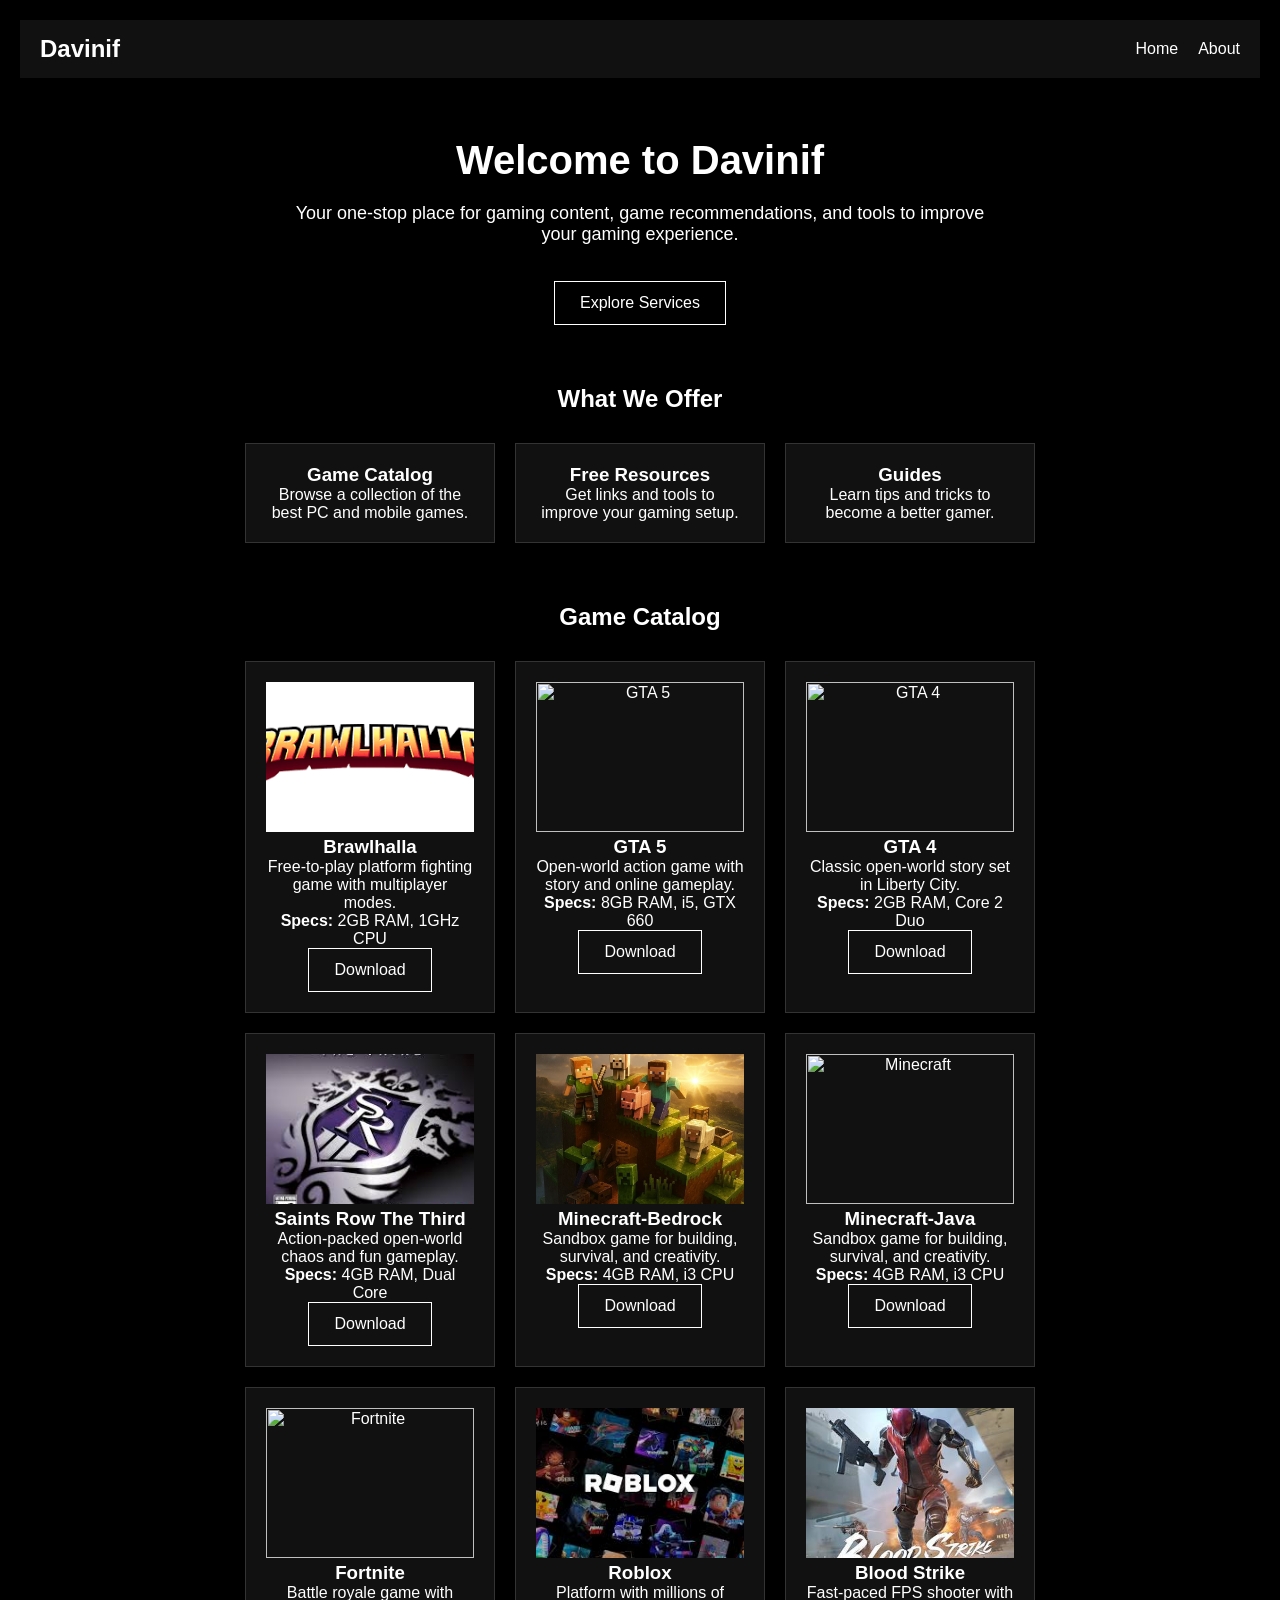
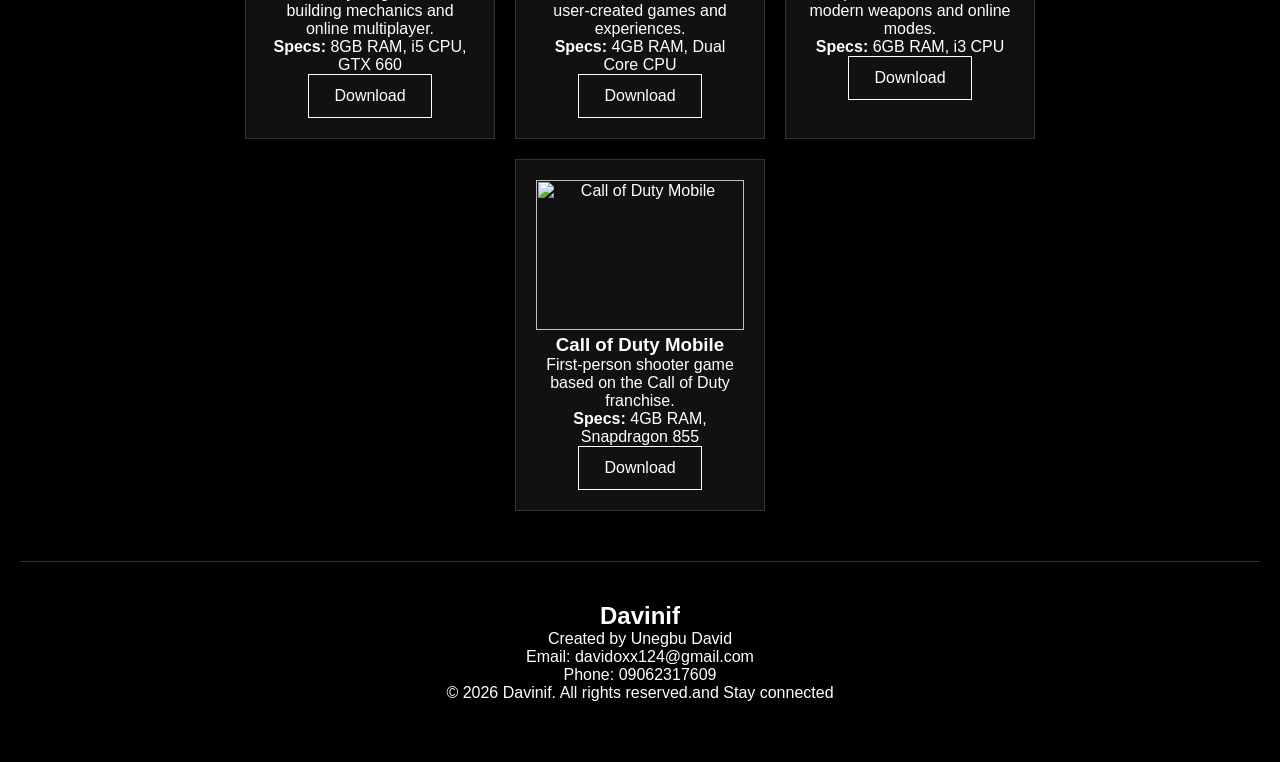
==== index.html @ 45d4272a "Add files via upload" ====
<!DOCTYPE html>
<html lang="en">
<head>
  <meta charset="UTF-8">
  <meta name="viewport" content="width=device-width, initial-scale=1.0">
  <title>Davinif - Home</title>
  <link rel="stylesheet" href="style.css">
</head>

<style>
/* Button */
.btn {
  display: inline-block;
  padding: 12px 25px;
  border: 1px solid #fff;
  color: #fff;
  text-decoration: none;
  transition: 0.3s;
}

.btn:hover {
  background: #fff;
  color: #000;
}

/* Features section */
.features {
  display: flex;
  gap: 20px;
  justify-content: center;
  flex-wrap: wrap;
}

.card {
  background: #111;
  padding: 20px;
  width: 250px;
  text-align: center;
  border: 1px solid #333;
  transition: 0.3s;
}

.card:hover {
  background: #fff;
  color: #000;
}
</style>

<body>

<!-- Navbar -->
<nav class="navbar">
  <h1 class="logo">Davinif</h1>
  <ul class="nav-links">
    <li><a href="index.html">Home</a></li>
    <li><a href="about.html">About</a></li>
  </ul>
</nav>

<!-- Hero Section -->
<section class="container" style="text-align: center; margin-top: 60px;">
  <h1 style="font-size: 40px; margin-bottom: 20px;">
    Welcome to Davinif
  </h1>

  <p style="font-size: 18px; max-width: 700px; margin: auto;">
    Your one-stop place for gaming content, game recommendations, and tools to improve your gaming experience.
  </p>

  <br><br>

  <a href="services.html" class="btn">Explore Services</a>
</section>

<!-- Features Section -->
<section class="container" style="margin-top: 60px;">
  <h2 style="text-align: center; margin-bottom: 30px;">What We Offer</h2>

  <div class="features">
    <div class="card">
      <h3>Game Catalog</h3>
      <p>Browse a collection of the best PC and mobile games.</p>
    </div>

    <div class="card">
      <h3>Free Resources</h3>
      <p>Get links and tools to improve your gaming setup.</p>
    </div>

    <div class="card">
      <h3>Guides</h3>
      <p>Learn tips and tricks to become a better gamer.</p>
    </div>
  </div>
</section>

<!-- Game Catalog Section -->
<section class="container" style="margin-top: 60px; text-align: center;">
  <h2 style="margin-bottom: 30px;">Game Catalog</h2>

  <div class="features">

    <!-- ORIGINAL GAMES -->

    <div class="card">
      <img title="Brawhalla" src="Brawhalla.png" style="width:100%; height:150px; object-fit:cover;">
      <h3>Brawlhalla</h3>
      <p>Free-to-play platform fighting game with multiplayer modes.</p>
      <p><strong>Specs:</strong> 2GB RAM, 1GHz CPU</p>
      <a href="Brawlhalla v3.22.zip" class="btn">Download</a>
    </div>

    <div class="card">
      <img title="GTA 5" src="https://upload.wikimedia.org/wikipedia/en/a/a5/Grand_Theft_Auto_V.png" style="width:100%; height:150px; object-fit:cover;">
      <h3>GTA 5</h3>
      <p>Open-world action game with story and online gameplay.</p>
      <p><strong>Specs:</strong> 8GB RAM, i5, GTX 660</p>
      <a href="https://ankergames.net/game/grand-theft-auto-v" class="btn">Download</a>
    </div>

    <div class="card">
      <img title="GTA 4" src="https://upload.wikimedia.org/wikipedia/en/b/b7/Grand_Theft_Auto_IV_cover.jpg" style="width:100%; height:150px; object-fit:cover;">
      <h3>GTA 4</h3>
      <p>Classic open-world story set in Liberty City.</p>
      <p><strong>Specs:</strong> 2GB RAM, Core 2 Duo</p>
      <a href="https://ankergames.net/game/grand-theft-auto-iv" class="btn">Download</a>
    </div>

    <div class="card">
      <img title="Saints Row The Third" src="saints.jfif" style="width:100%; height:150px; object-fit:cover;">
      <h3>Saints Row The Third</h3>
      <p>Action-packed open-world chaos and fun gameplay.</p>
      <p><strong>Specs:</strong> 4GB RAM, Dual Core</p>
      <a href="#" class="btn">Download</a>
    </div>

    <div class="card">
      <img title="Minecraft" src="bedrock.jfif" style="width:100%; height:150px; object-fit:cover;">
      <h3>Minecraft-Bedrock</h3>
      <p>Sandbox game for building, survival, and creativity.</p>
      <p><strong>Specs:</strong> 4GB RAM, i3 CPU</p>
      <a href="https://ankergames.net/game/minecraft" class="btn">Download</a>
    </div>

    <div class="card">
      <img title="Minecraft" src="Mc.jfif" style="width:100%; height:150px; object-fit:cover;">
      <h3>Minecraft-Java</h3>
      <p>Sandbox game for building, survival, and creativity.</p>
      <p><strong>Specs:</strong> 4GB RAM, i3 CPU</p>
      <a href="TLauncher-Installer-1.9.5.1.zip" class="btn">Download</a>
    </div>

    <!-- NEW GAMES ADDED -->

    <div class="card">
      <img title="Fortnite" src="fortnite.jpg" style="width:100%; height:150px; object-fit:cover;">
      <h3>Fortnite</h3>
      <p>Battle royale game with building mechanics and online multiplayer.</p>
      <p><strong>Specs:</strong> 8GB RAM, i5 CPU, GTX 660</p>
      <a href="#" class="btn">Download</a>
    </div>

    <div class="card">
      <img title="Roblox" src="roblox.jfif" style="width:100%; height:150px; object-fit:cover;">
      <h3>Roblox</h3>
      <p>Platform with millions of user-created games and experiences.</p>
      <p><strong>Specs:</strong> 4GB RAM, Dual Core CPU</p>
      <a href="#" class="btn">Download</a>
    </div>

    <div class="card">
      <img title="Blood Strike" src="blood strike.jfif" style="width:100%; height:150px; object-fit:cover;">
      <h3>Blood Strike</h3>
      <p>Fast-paced FPS shooter with modern weapons and online modes.</p>
      <p><strong>Specs:</strong> 6GB RAM, i3 CPU</p>
      <a href="#" class="btn">Download</a>
    </div>

    <div class="card">
      <img title="Call of Duty Mobile" src="myshoun-ai-generated-8495420.jpg" style="width:100%; height:150px; object-fit:cover;">
      <h3>Call of Duty Mobile</h3>
      <p>First-person shooter game based on the Call of Duty franchise.</p>
      <p><strong>Specs:</strong> 4GB RAM, Snapdragon 855</p>
      <a href="#" class="btn">Download</a>
    </div>

  </div>
</section>

<!-- Footer -->
<footer class="footer">
  <div class="footer-content">
    <h2>Davinif</h2>
    <p>Created by Unegbu David</p>

    <div class="footer-info">
      <p>Email: <a href="mailto:davidoxx124@gmail.com">davidoxx124@gmail.com</a></p>
      <p>Phone: <a href="tel:09062317609">09062317609</a></p>
    </div>

    <p class="copyright">© 2026 Davinif. All rights reserved.and Stay connected</p>
  </div>
</footer>

</body>
</html>
---- style.css ----
/* Reset */
* {
  margin: 0;
  padding: 0;
  box-sizing: border-box;
  font-family: "Segoe UI", sans-serif;
}

body {
  background: #000;
  color: #fff;
  padding: 20px;
}

/* Navbar */
.navbar {
  display: flex;
  justify-content: space-between;
  align-items: center;
  background: #111;
  padding: 15px 20px;
}

.logo {
  color: white;
  font-size: 24px;
}

.nav-links {
  list-style: none;
  display: flex;
}

.nav-links li {
  margin-left: 20px;
}

.nav-links a {
  text-decoration: none;
  color: white;
  font-size: 16px;
  position: relative;
  transition: 0.3s;
}

/* Hover underline */
.nav-links a::after {
  content: "";
  position: absolute;
  width: 0%;
  height: 2px;
  background: #00ffcc;
  left: 0;
  bottom: -5px;
  transition: 0.3s;
}

.nav-links a:hover::after {
  width: 100%;
}

/* About section */
.abt-header {
  text-align: center;
  font-size: 28px;
  margin-top: 20px;
  text-decoration: underline;
}

.abt-head {
  text-align: center;
  font-size: 28px;
  margin-top: 30px;
  background: #111;
}

.wrt {
  font-size: 16px;
  background: #111;
  padding: 15px;
}

.container {
  max-width: 900px;
  margin: auto;
}

/* Table */
table {
  width: 100%;
  border-collapse: collapse;
  background: #111;
  margin-top: 30px;
  display: block;
  overflow-x: auto;
}

th, td {
  padding: 12px;
  text-align: center;
}

th {
  background: #fff;
  color: #000;
}

td {
  border-bottom: 1px solid #333;
}

tr:hover td {
  background: #fff;
  color: #000;
}

/* Footer */
.footer {
  background: #000;
  color: #fff;
  padding: 40px 20px;
  text-align: center;
  margin-top: 50px;
  border-top: 1px solid #333;
}

.footer a {
  color: #fff;
  text-decoration: none;
}

/* MOBILE FIX */
@media (max-width: 768px) {

  .navbar {
    flex-direction: column;
  }

  .nav-links {
    flex-direction: column;
    align-items: center;
  }

  .nav-links li {
    margin: 10px 0;
  }

}
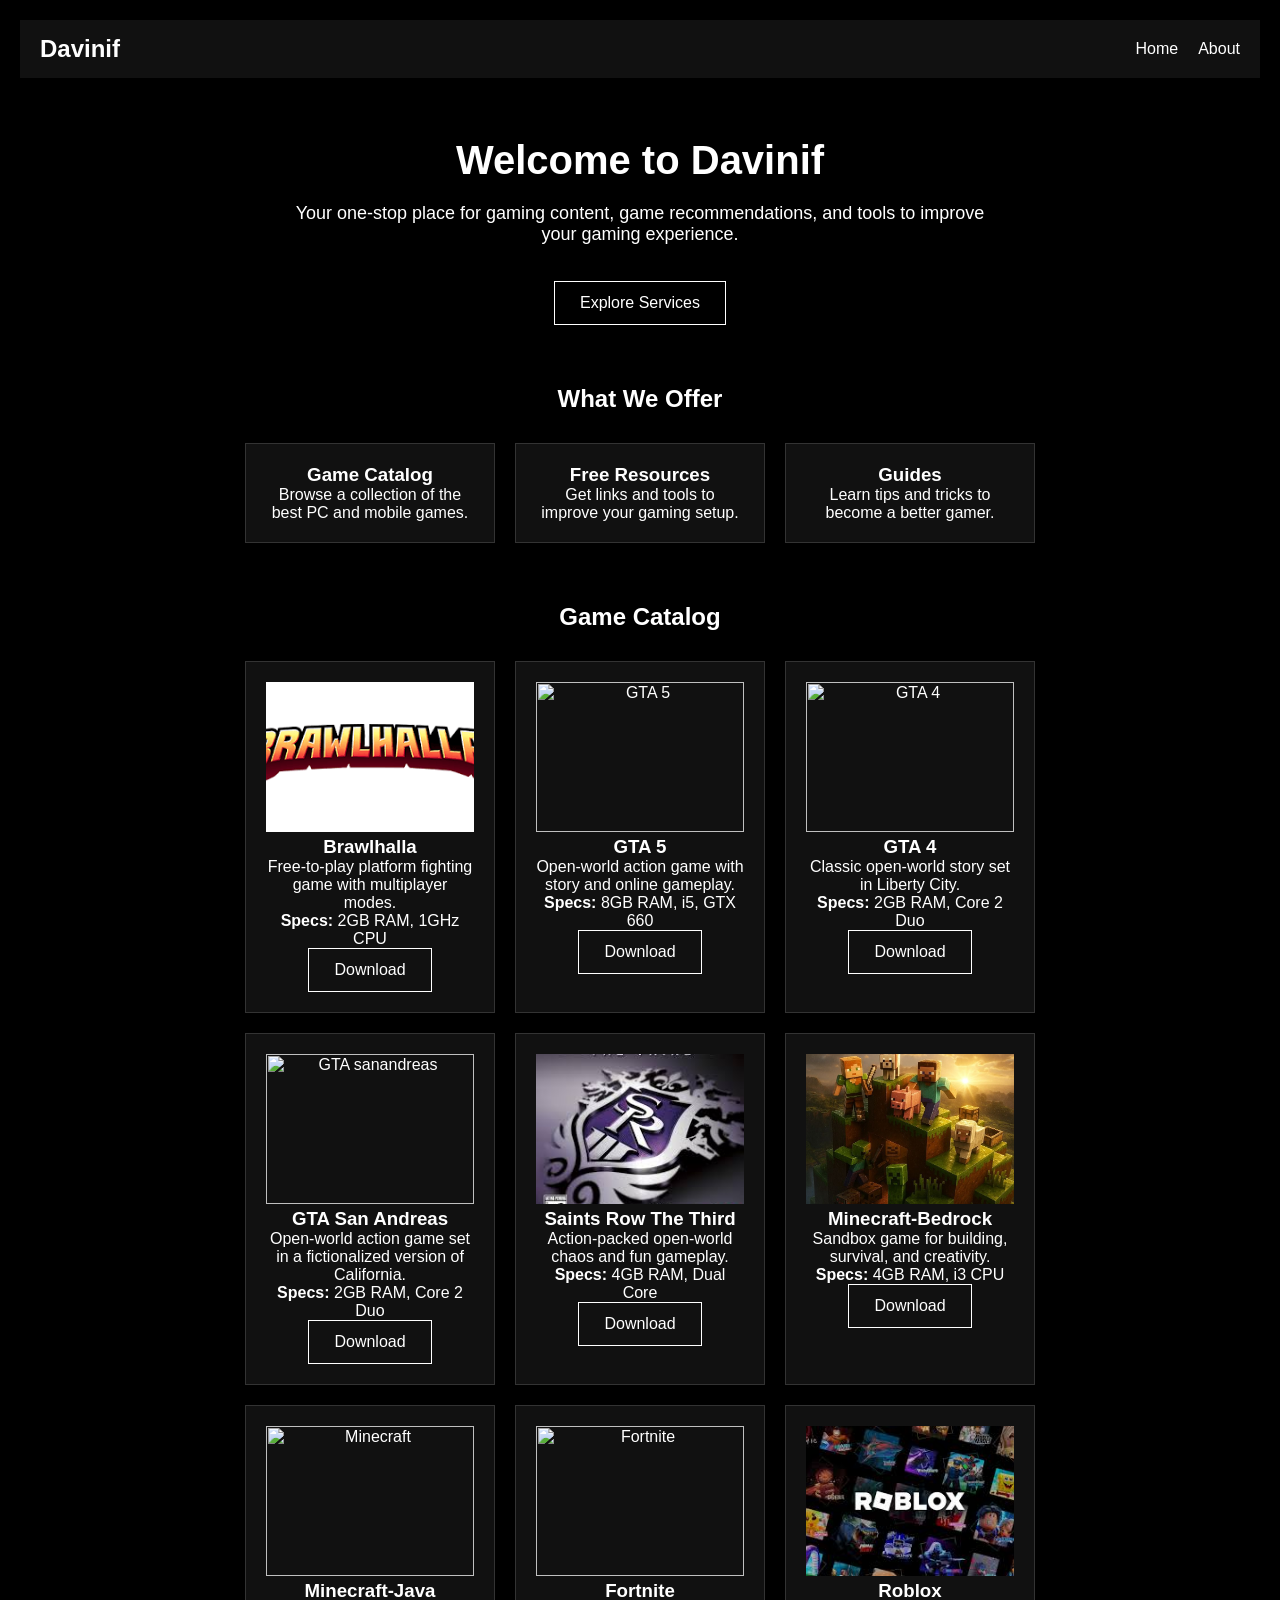
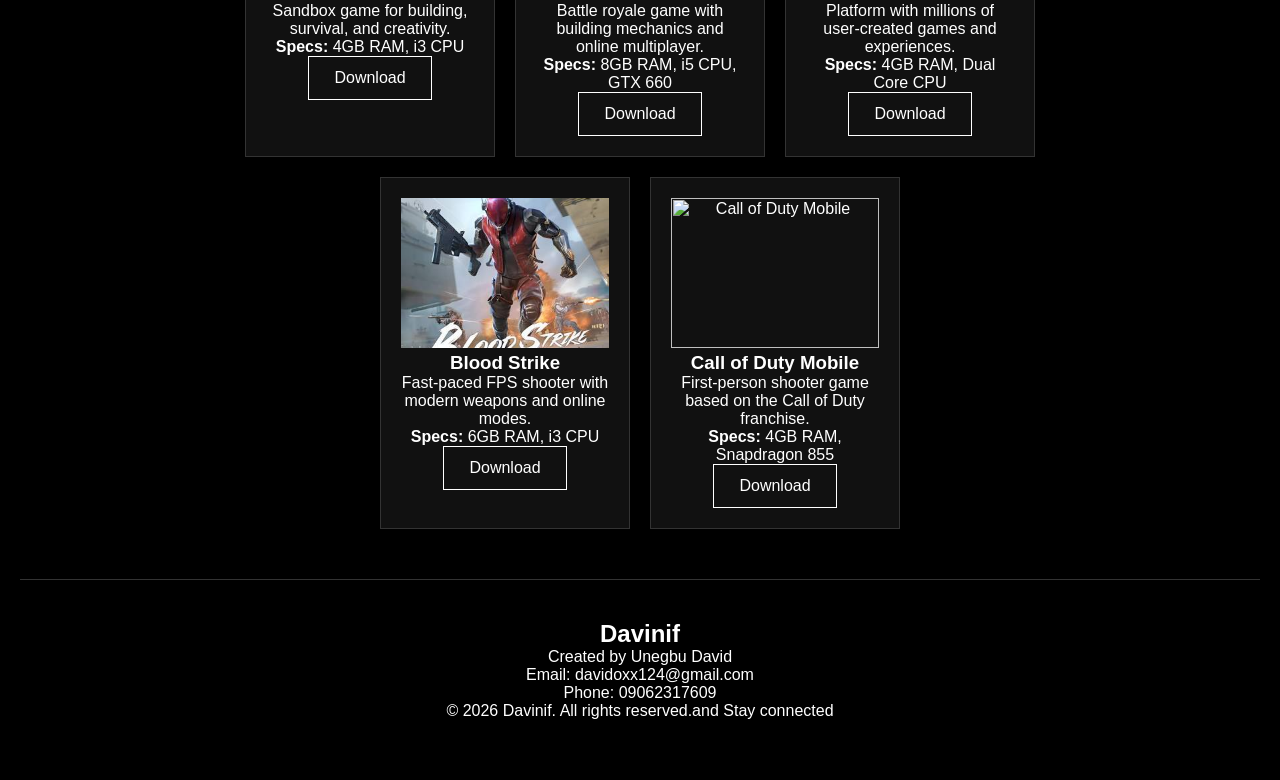
==== commit e6e4926c: "Update download links for multiple games" ====
--- a/index.html
+++ b/index.html
@@ -127,6 +127,14 @@
     </div>
 
     <div class="card">
+      <img title="GTA sanandreas" src="kD5LBEt1cd.webp" style="width:100%; height:150px; object-fit:cover;">
+      <h3>GTA San Andreas</h3>
+      <p>Open-world action game set in a fictionalized version of California.</p>
+      <p><strong>Specs:</strong> 2GB RAM, Core 2 Duo</p>
+      <a href="https://ankergames.net/game/grand-theft-auto-san-andreas" class="btn">Download</a>
+    </div>
+
+    <div class="card">
       <img title="Saints Row The Third" src="saints.jfif" style="width:100%; height:150px; object-fit:cover;">
       <h3>Saints Row The Third</h3>
       <p>Action-packed open-world chaos and fun gameplay.</p>
@@ -157,7 +165,7 @@
       <h3>Fortnite</h3>
       <p>Battle royale game with building mechanics and online multiplayer.</p>
       <p><strong>Specs:</strong> 8GB RAM, i5 CPU, GTX 660</p>
-      <a href="#" class="btn">Download</a>
+      <a href="https://www.epicgames.com/fortnite" class="btn">Download</a>
     </div>
 
     <div class="card">
@@ -165,7 +173,7 @@
       <h3>Roblox</h3>
       <p>Platform with millions of user-created games and experiences.</p>
       <p><strong>Specs:</strong> 4GB RAM, Dual Core CPU</p>
-      <a href="#" class="btn">Download</a>
+      <a href="https://www.roblox.com/download" class="btn">Download</a>
     </div>
 
     <div class="card">
@@ -173,7 +181,7 @@
       <h3>Blood Strike</h3>
       <p>Fast-paced FPS shooter with modern weapons and online modes.</p>
       <p><strong>Specs:</strong> 6GB RAM, i3 CPU</p>
-      <a href="#" class="btn">Download</a>
+      <a href="https://play.google.com/store/apps/details?id=com.netease.newspike&hl=en" class="btn">Download</a>
     </div>
 
     <div class="card">
@@ -181,7 +189,7 @@
       <h3>Call of Duty Mobile</h3>
       <p>First-person shooter game based on the Call of Duty franchise.</p>
       <p><strong>Specs:</strong> 4GB RAM, Snapdragon 855</p>
-      <a href="#" class="btn">Download</a>
+      <a href="https://ankergames.net/game/call-of-duty-black-ops" class="btn">Download</a>
     </div>
 
   </div>
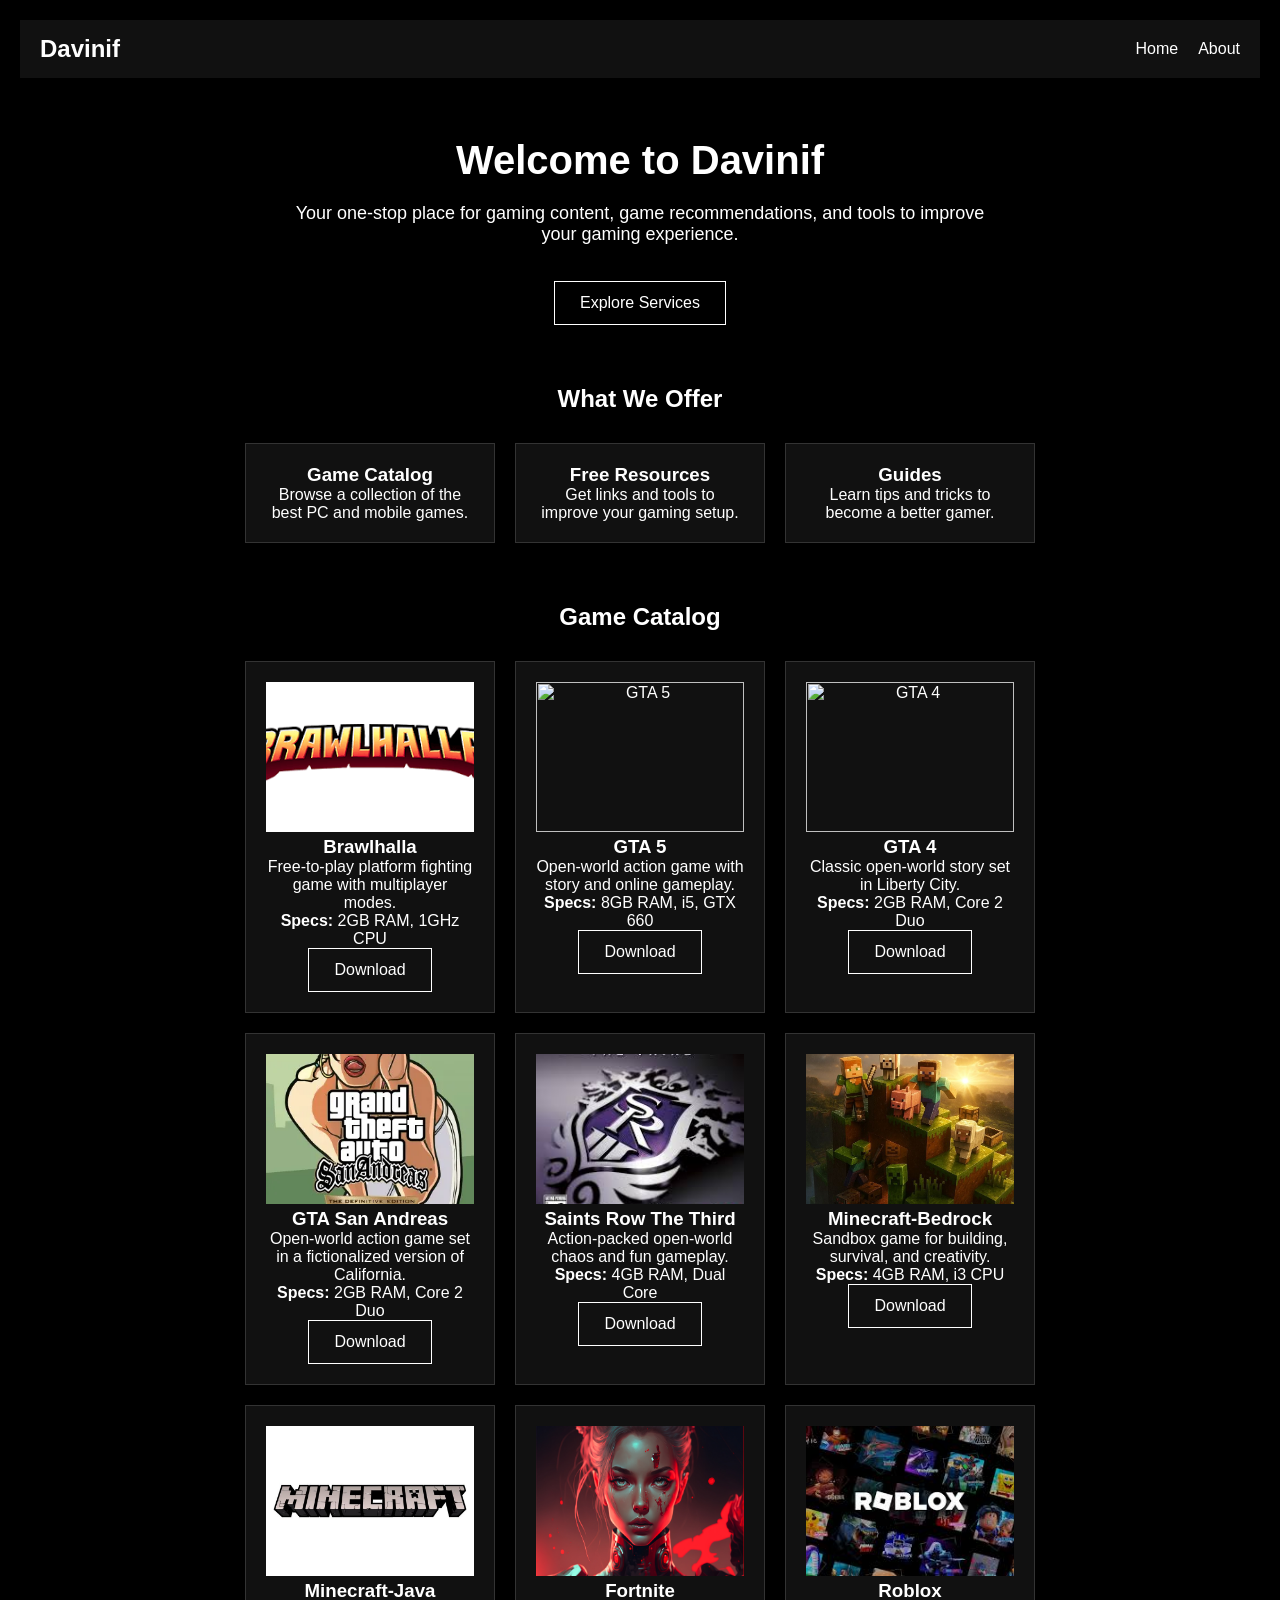
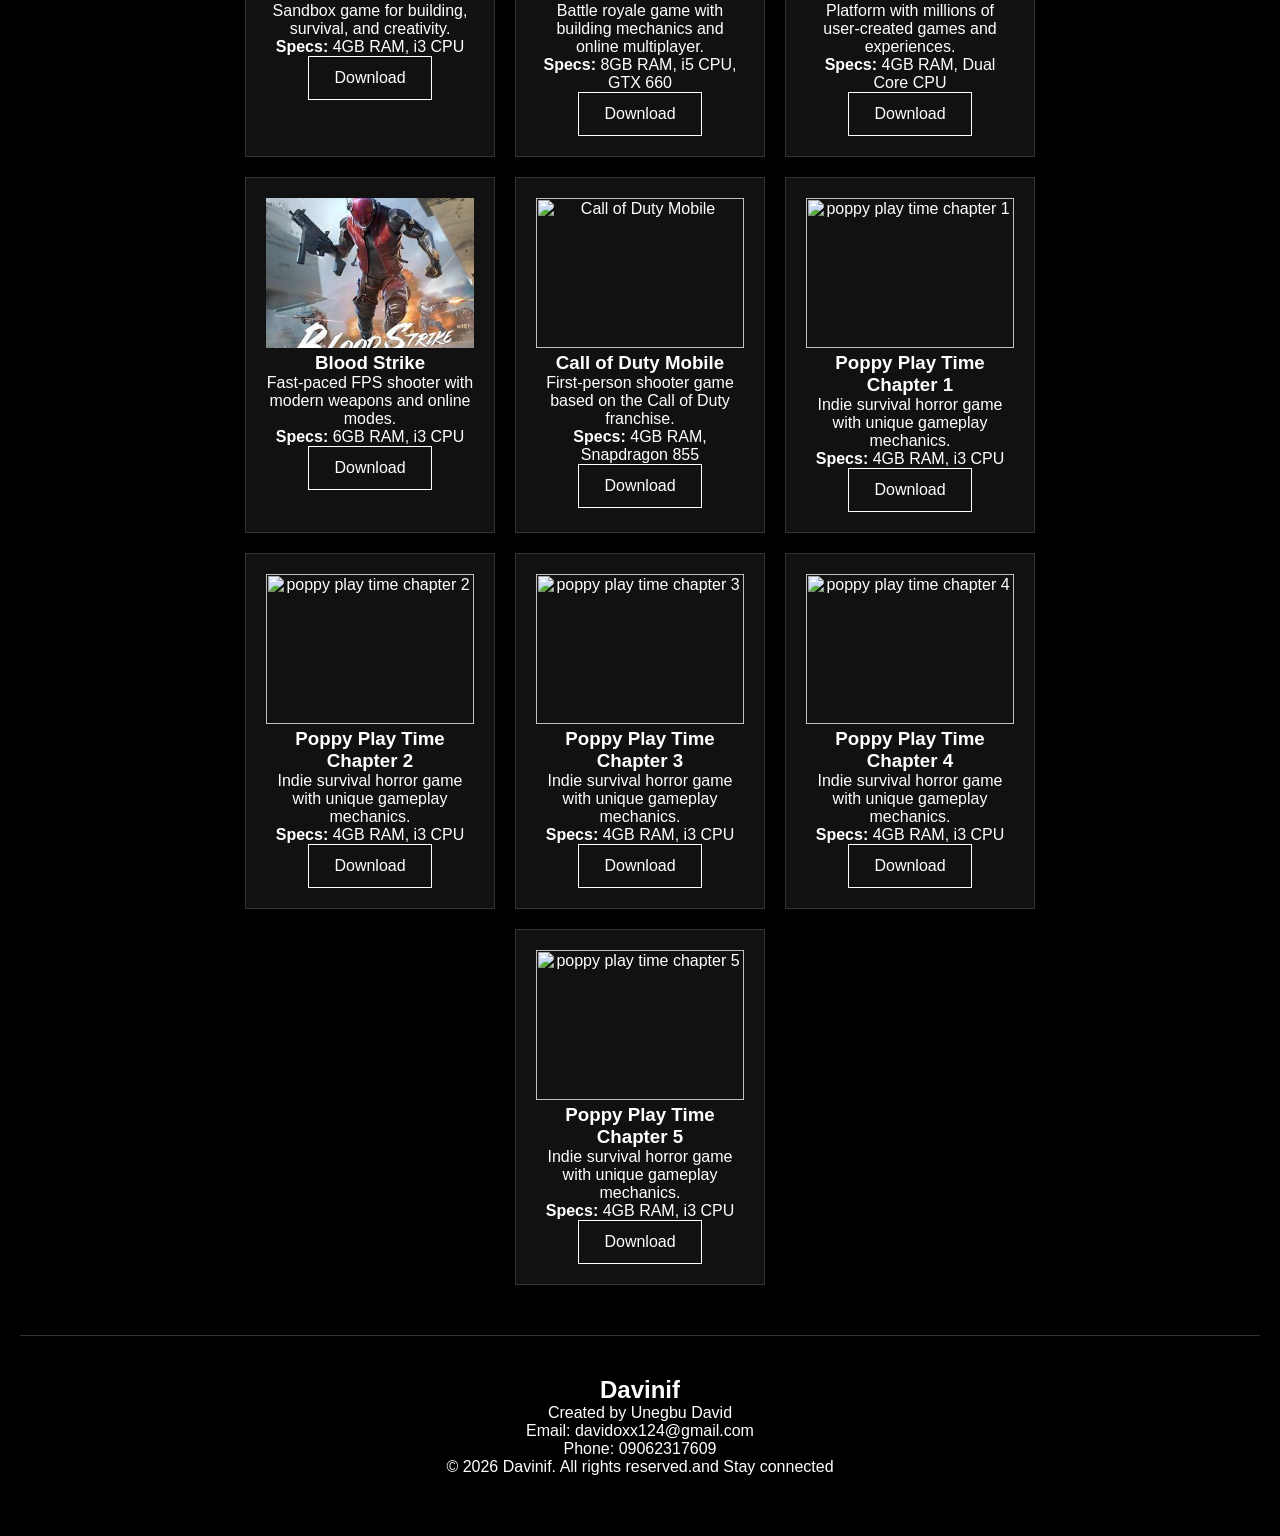
==== commit 79e7b02a: "Add cards for Poppy Play Time chapters 1-5" ====
--- a/index.html
+++ b/index.html
@@ -192,6 +192,46 @@
       <a href="https://ankergames.net/game/call-of-duty-black-ops" class="btn">Download</a>
     </div>
 
+    <div class="card">
+      <img title="poppy play time chapter 1" src="chapter 1.jpg" style="width:100%; height:150px; object-fit:cover;">
+      <h3>Poppy Play Time Chapter 1</h3>
+      <p>Indie survival horror game with unique gameplay mechanics.</p>
+      <p><strong>Specs:</strong> 4GB RAM, i3 CPU</p>
+      <a href="https://ankergames.net/game/poppy-playtime" class="btn">Download</a>
+    </div>
+
+    <div class="card">
+      <img title="poppy play time chapter 2" src="chapter 2.webp" style="width:100%; height:150px; object-fit:cover;">
+      <h3>Poppy Play Time Chapter 2</h3>
+      <p>Indie survival horror game with unique gameplay mechanics.</p>
+      <p><strong>Specs:</strong> 4GB RAM, i3 CPU</p>
+      <a href="" class="btn">Download</a>
+    </div>
+
+    <div class="card">
+      <img title="poppy play time chapter 3" src="chapter 3.jpg" style="width:100%; height:150px; object-fit:cover;">
+      <h3>Poppy Play Time Chapter 3</h3>
+      <p>Indie survival horror game with unique gameplay mechanics.</p>
+      <p><strong>Specs:</strong> 4GB RAM, i3 CPU</p>
+      <a href="https://store.steampowered.com/app/2555190/Poppy_Playtime__Chapter_3/" class="btn">Download</a>
+    </div>
+
+    <div class="card">
+      <img title="poppy play time chapter 4" src="chapter 4.jpg" style="width:100%; height:150px; object-fit:cover;">
+      <h3>Poppy Play Time Chapter 4</h3>
+      <p>Indie survival horror game with unique gameplay mechanics.</p>
+      <p><strong>Specs:</strong> 4GB RAM, i3 CPU</p>
+      <a href="https://store.steampowered.com/app/3008670/Poppy_Playtime__Chapter_4/" class="btn">Download</a>
+    </div>
+
+    <div class="card">
+      <img title="poppy play time chapter 5" src="chapter 5.jpg" style="width:100%; height:150px; object-fit:cover;">
+      <h3>Poppy Play Time Chapter 5</h3>
+      <p>Indie survival horror game with unique gameplay mechanics.</p>
+      <p><strong>Specs:</strong> 4GB RAM, i3 CPU</p>
+      <a href="https://store.steampowered.com/app/4100940/Poppy_Playtime__Chapter_5/" class="btn">Download</a>
+    </div>
+
   </div>
 </section>
 
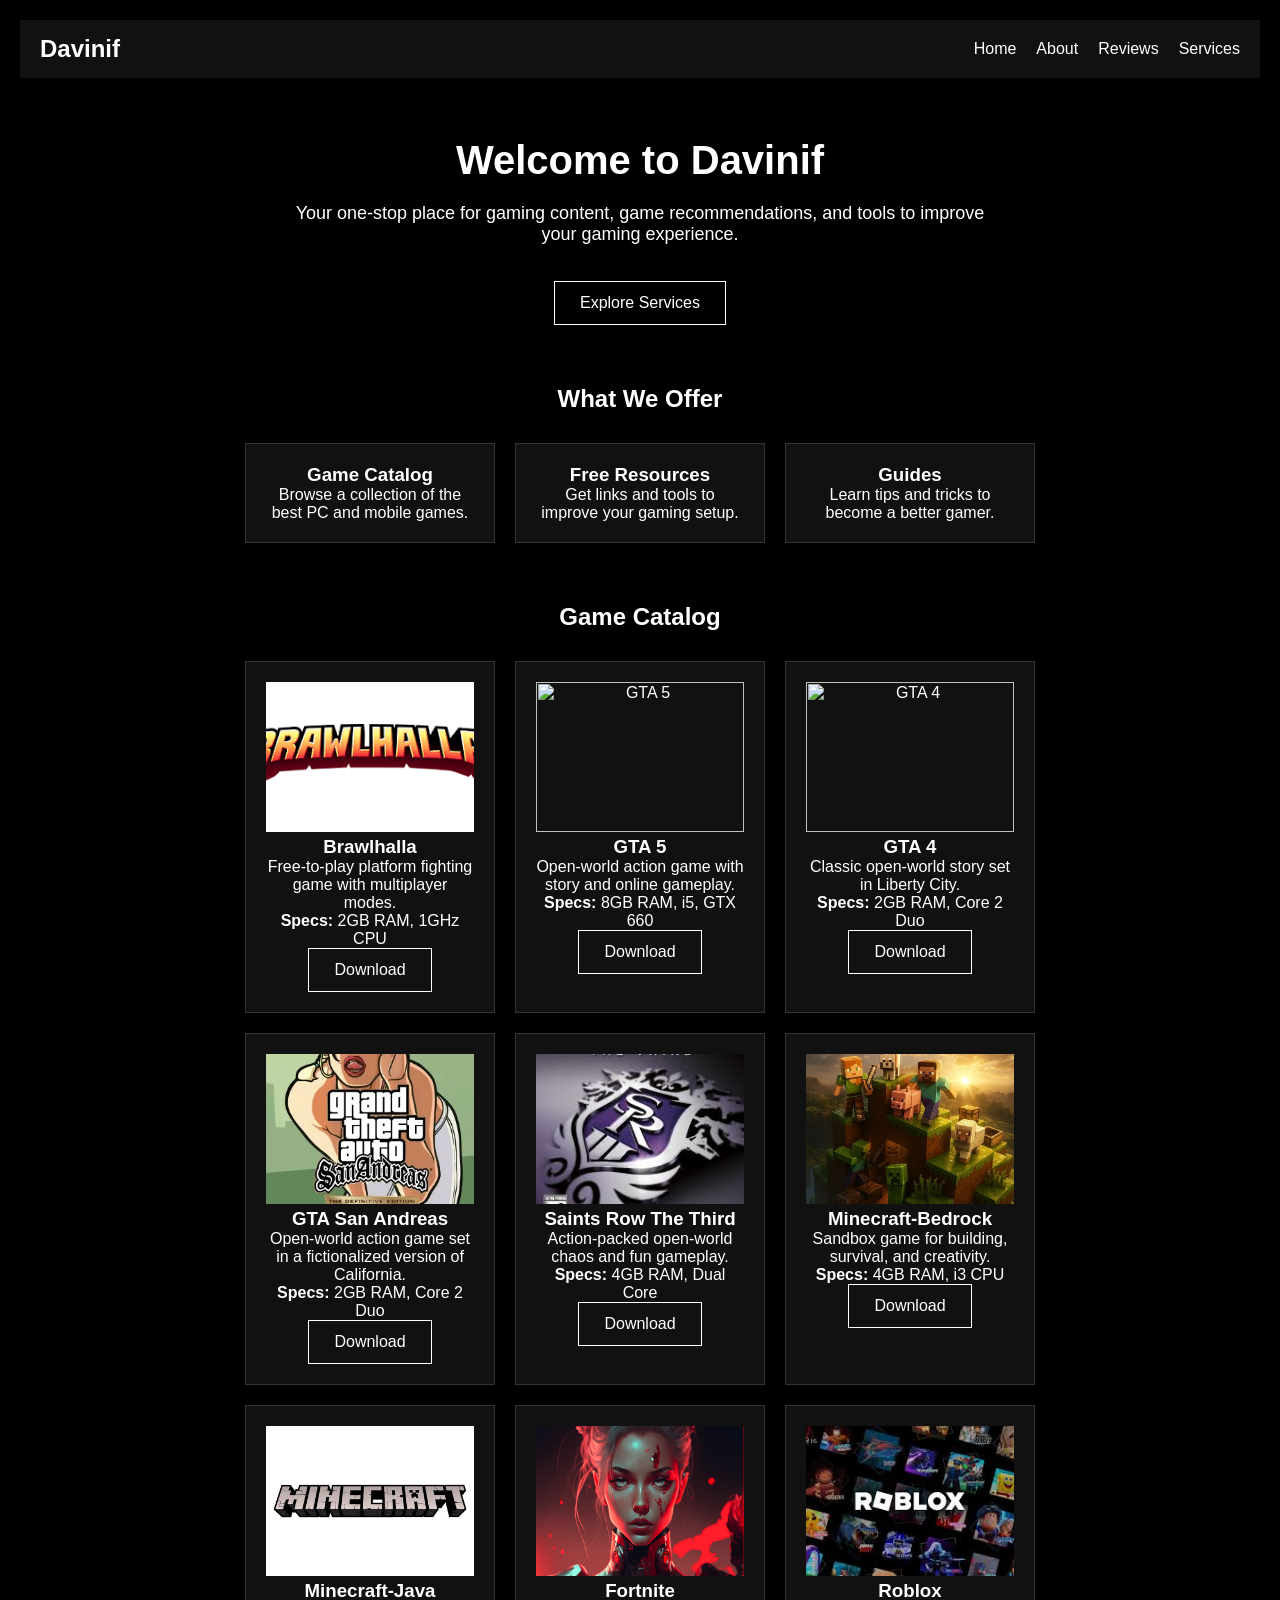
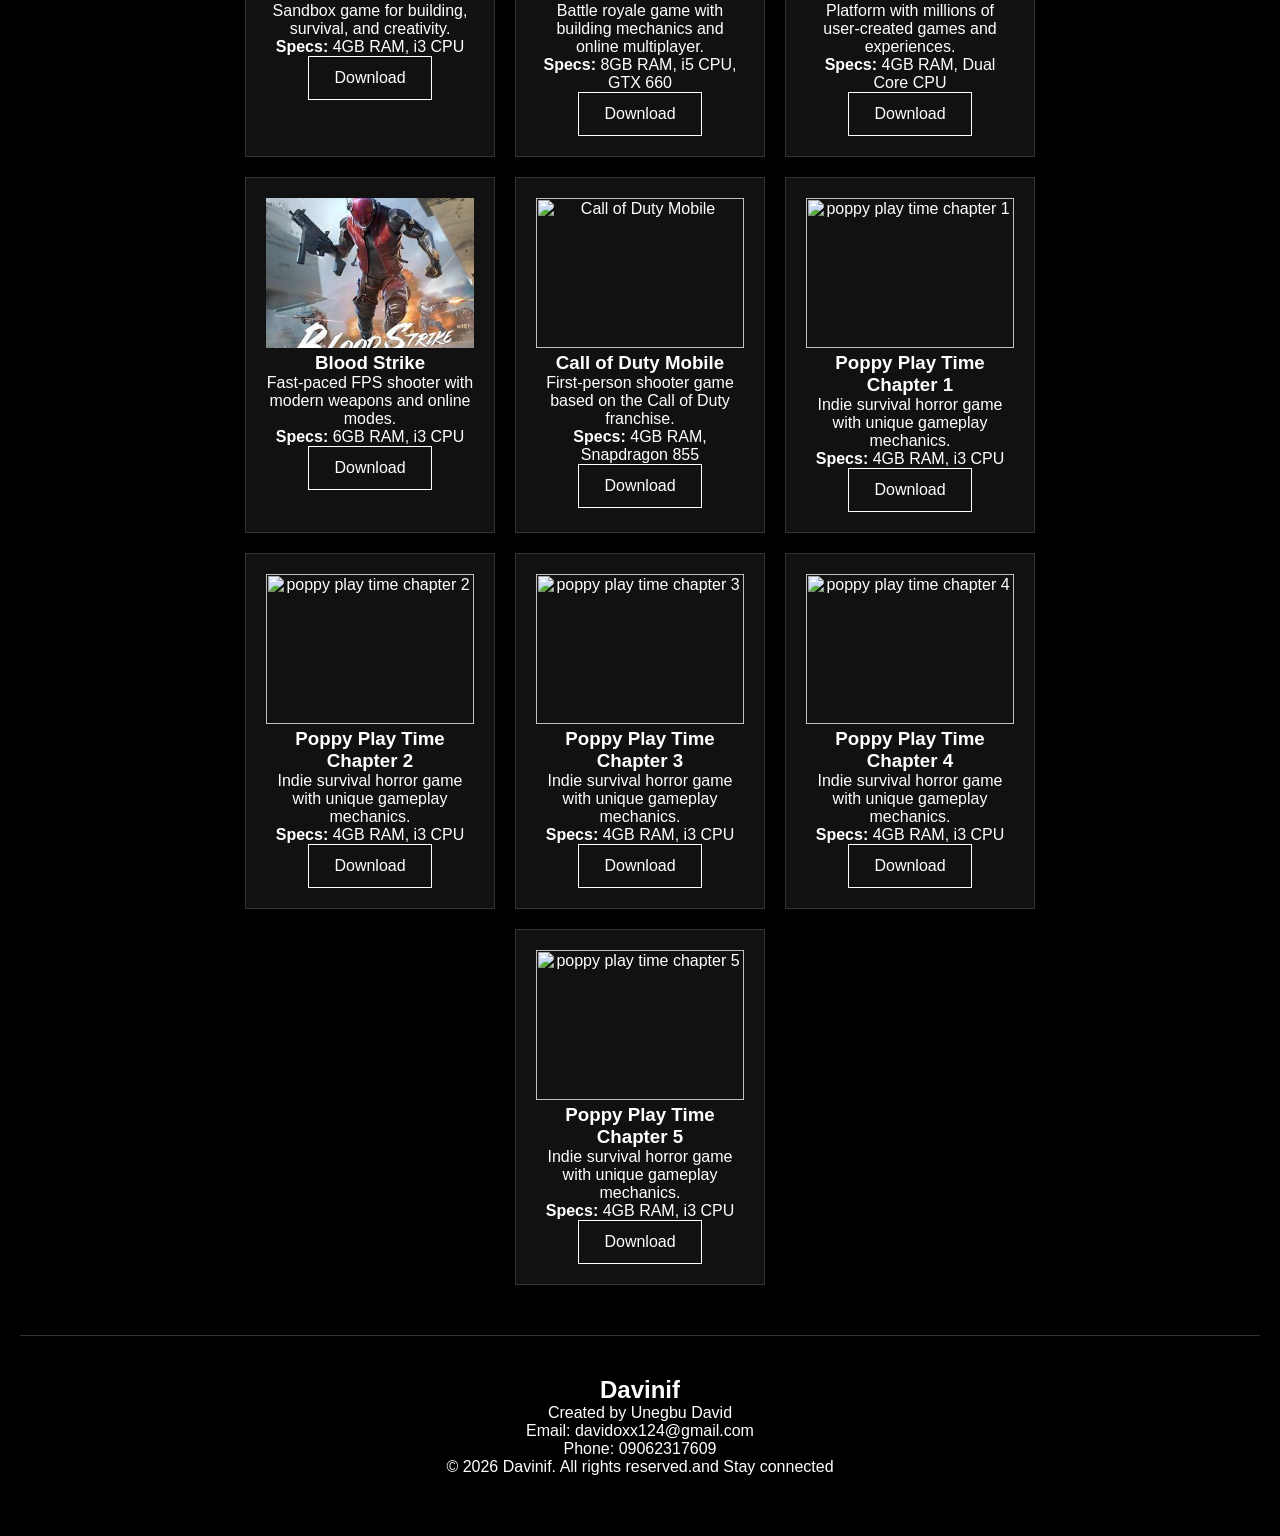
==== commit 482d709d: "Add links to Reviews and Services in navigation" ====
--- a/index.html
+++ b/index.html
@@ -54,6 +54,8 @@
   <ul class="nav-links">
     <li><a href="index.html">Home</a></li>
     <li><a href="about.html">About</a></li>
+    <li><a href="reviews.html">Reviews</a></li>
+    <li><a href="services.html">Services</a></li>
   </ul>
 </nav>
 
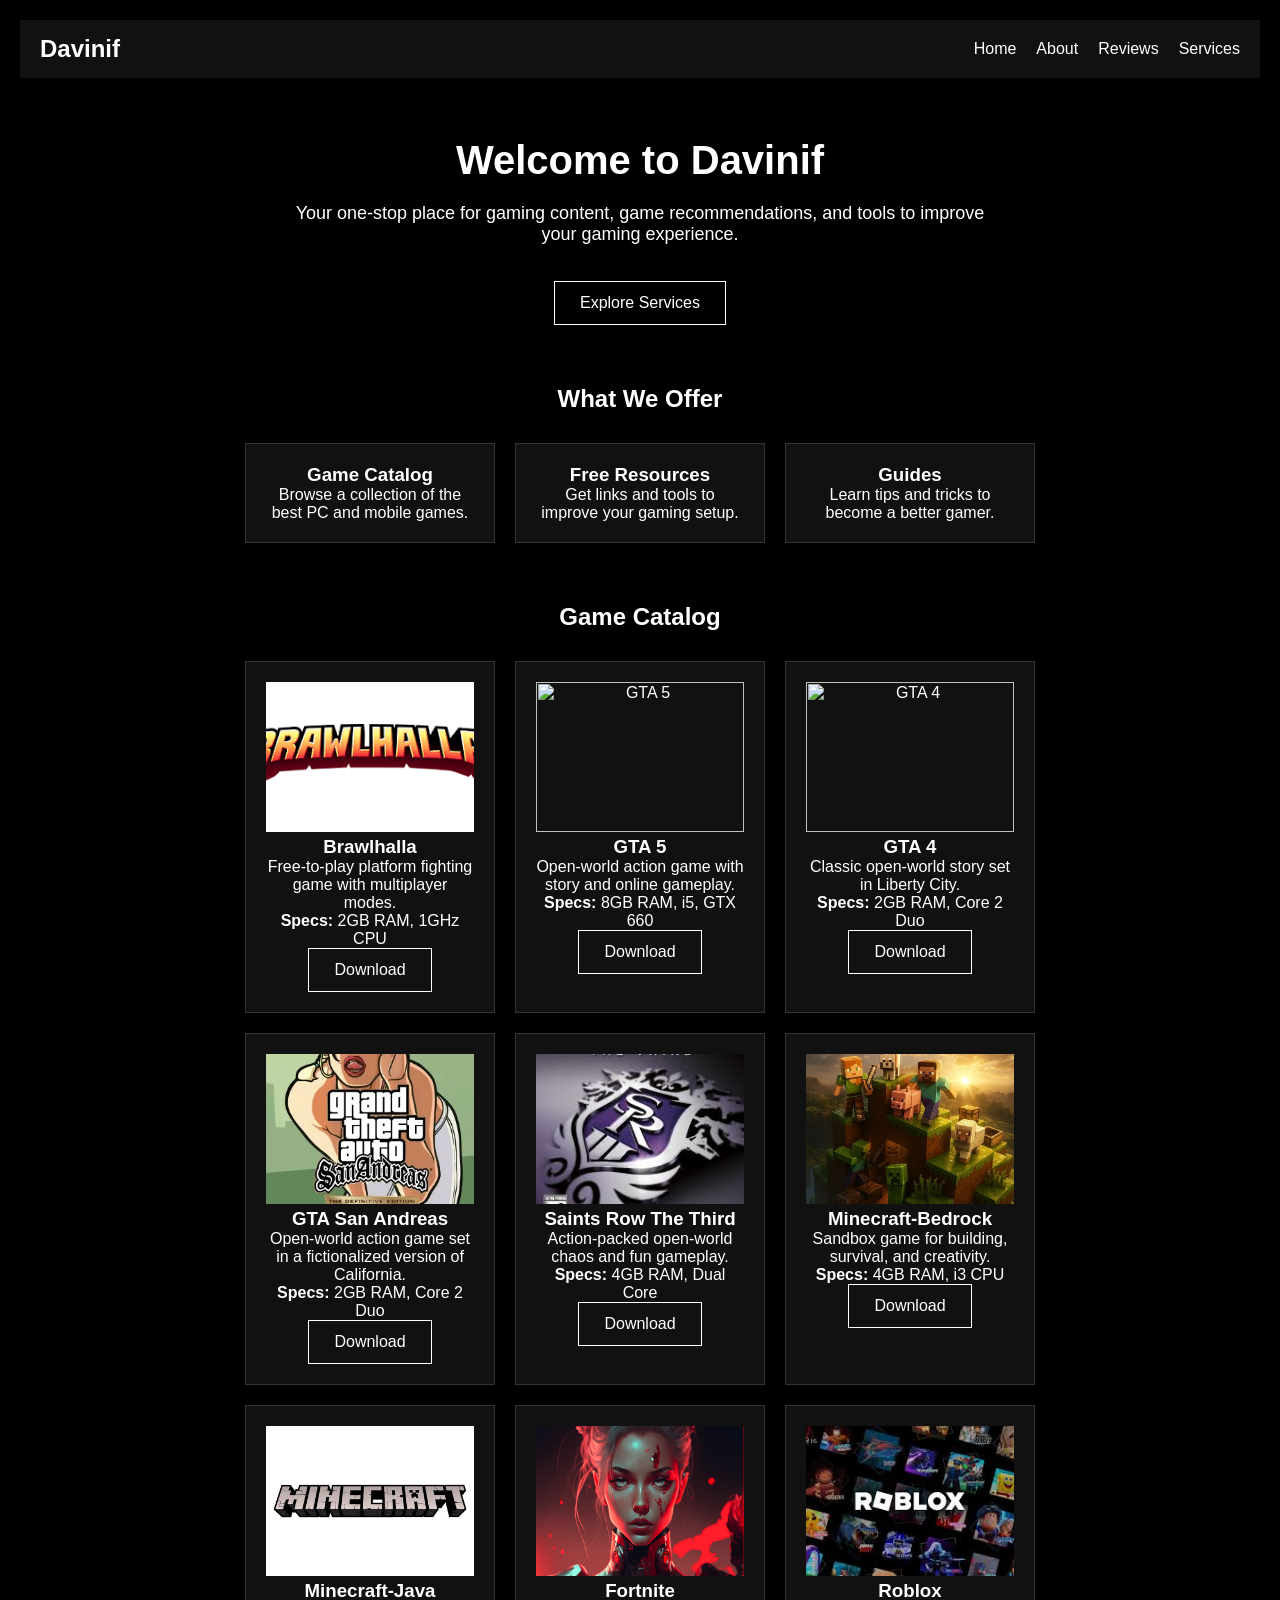
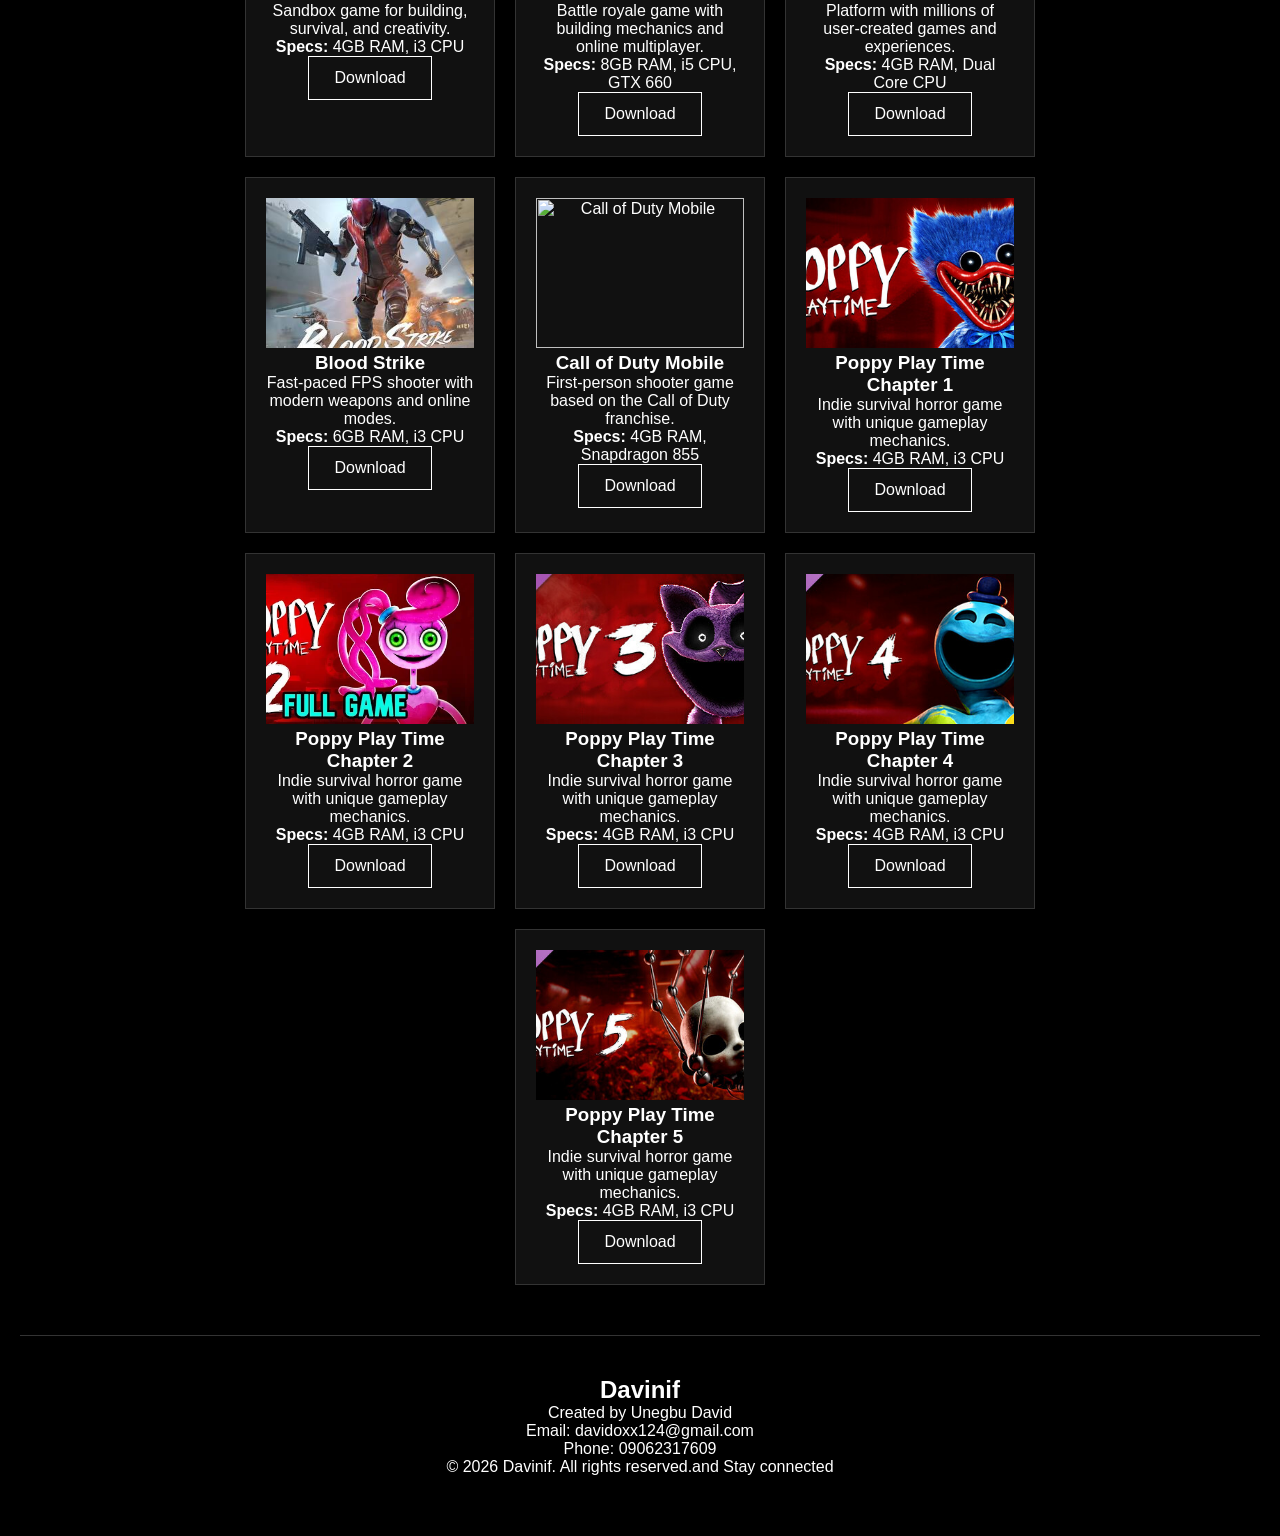
==== commit d1dc76e0: "Add Google site verification meta tag" ====
--- a/index.html
+++ b/index.html
@@ -3,6 +3,7 @@
 <head>
   <meta charset="UTF-8">
   <meta name="viewport" content="width=device-width, initial-scale=1.0">
+  <meta name="google-site-verification" content="5afAH56lVLd4Ep0xQdd7MJR900J1PmEJytnnkwzGGPY" />
   <title>Davinif - Home</title>
   <link rel="stylesheet" href="style.css">
 </head>
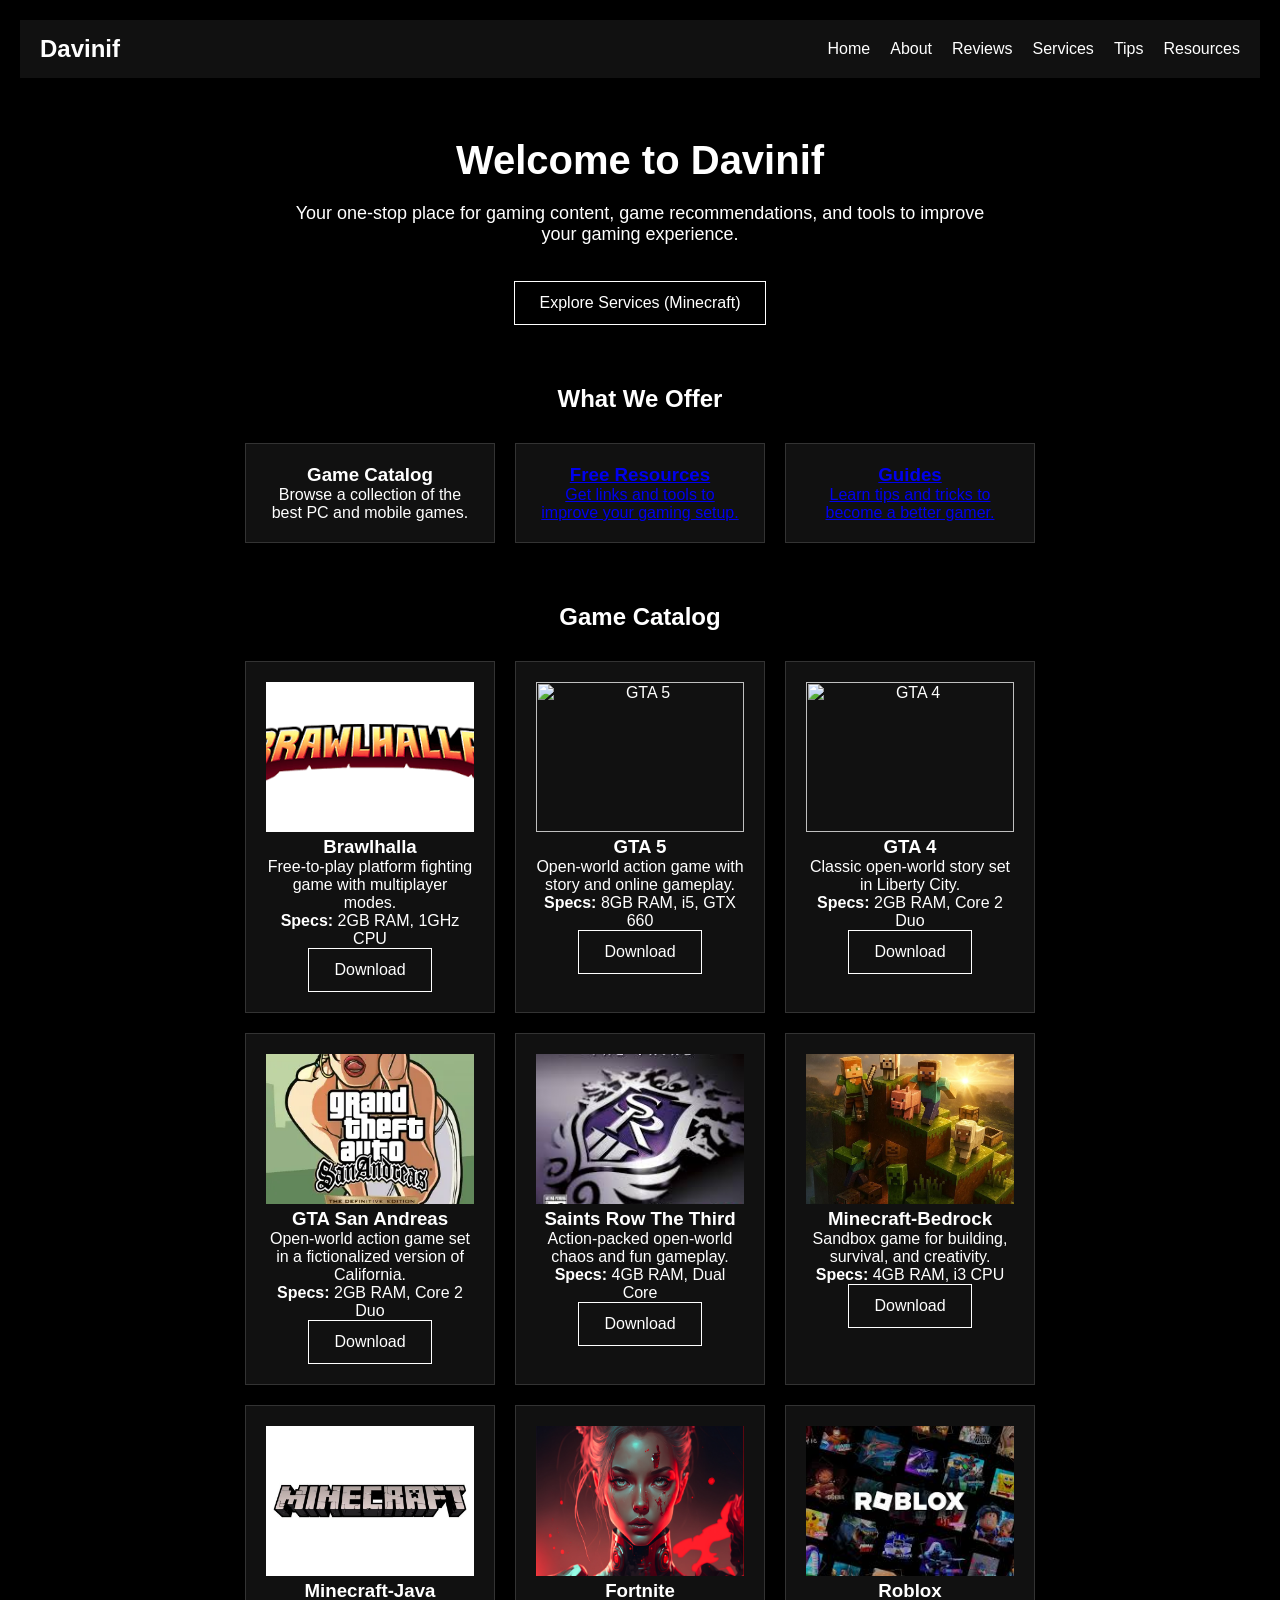
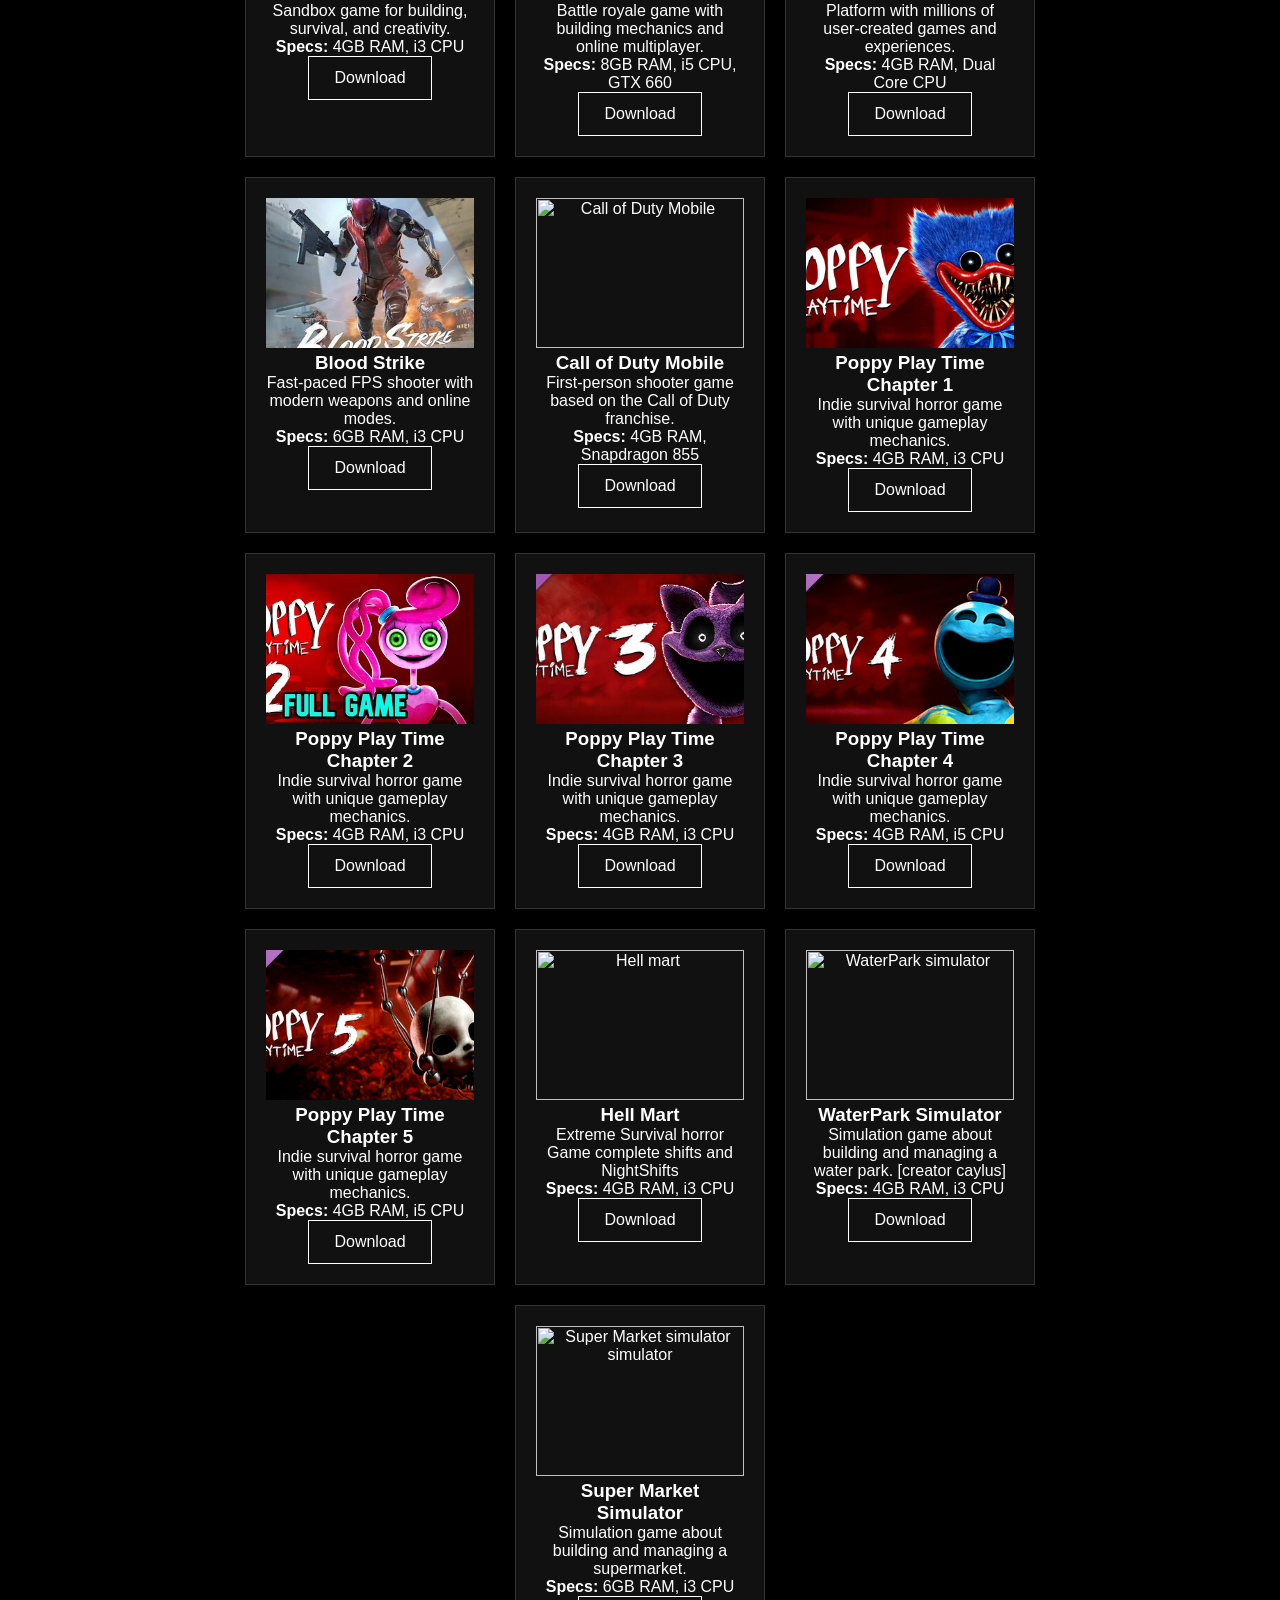
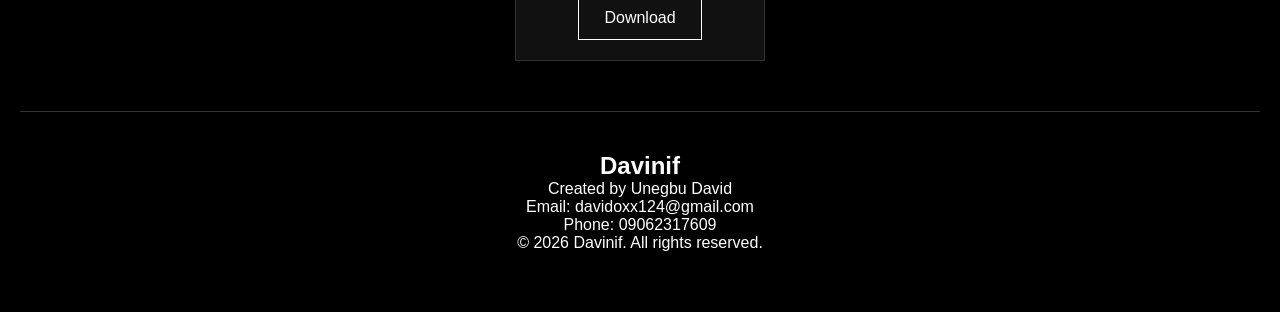
==== commit 97361fda: "Update index.html with new game entries and links" ====
--- a/index.html
+++ b/index.html
@@ -3,7 +3,6 @@
 <head>
   <meta charset="UTF-8">
   <meta name="viewport" content="width=device-width, initial-scale=1.0">
-  <meta name="google-site-verification" content="5afAH56lVLd4Ep0xQdd7MJR900J1PmEJytnnkwzGGPY" />
   <title>Davinif - Home</title>
   <link rel="stylesheet" href="style.css">
 </head>
@@ -57,6 +56,8 @@
     <li><a href="about.html">About</a></li>
     <li><a href="reviews.html">Reviews</a></li>
     <li><a href="services.html">Services</a></li>
+    <li><a href="tips.html">Tips</a></li>
+    <li><a href="resources.html">Resources</a></li>
   </ul>
 </nav>
 
@@ -72,7 +73,7 @@
 
   <br><br>
 
-  <a href="services.html" class="btn">Explore Services</a>
+  <a href="services.html" class="btn">Explore Services (Minecraft)</a>
 </section>
 
 <!-- Features Section -->
@@ -85,16 +86,21 @@
       <p>Browse a collection of the best PC and mobile games.</p>
     </div>
 
-    <div class="card">
+    <a href="resources.html">
+      <div id="res" class="card" style="">
       <h3>Free Resources</h3>
       <p>Get links and tools to improve your gaming setup.</p>
     </div>
 
-    <div class="card">
+    </a>
+    
+    <a href="tips.html">
+      <div class="card">
       <h3>Guides</h3>
       <p>Learn tips and tricks to become a better gamer.</p>
     </div>
   </div>
+    </a>
 </section>
 
 <!-- Game Catalog Section -->
@@ -161,7 +167,7 @@
       <a href="TLauncher-Installer-1.9.5.1.zip" class="btn">Download</a>
     </div>
 
-    <!-- NEW GAMES ADDED -->
+    
 
     <div class="card">
       <img title="Fortnite" src="fortnite.jpg" style="width:100%; height:150px; object-fit:cover;">
@@ -223,7 +229,7 @@
       <img title="poppy play time chapter 4" src="chapter 4.jpg" style="width:100%; height:150px; object-fit:cover;">
       <h3>Poppy Play Time Chapter 4</h3>
       <p>Indie survival horror game with unique gameplay mechanics.</p>
-      <p><strong>Specs:</strong> 4GB RAM, i3 CPU</p>
+      <p><strong>Specs:</strong> 4GB RAM, i5 CPU</p>
       <a href="https://store.steampowered.com/app/3008670/Poppy_Playtime__Chapter_4/" class="btn">Download</a>
     </div>
 
@@ -231,14 +237,38 @@
       <img title="poppy play time chapter 5" src="chapter 5.jpg" style="width:100%; height:150px; object-fit:cover;">
       <h3>Poppy Play Time Chapter 5</h3>
       <p>Indie survival horror game with unique gameplay mechanics.</p>
-      <p><strong>Specs:</strong> 4GB RAM, i3 CPU</p>
+      <p><strong>Specs:</strong> 4GB RAM, i5 CPU</p>
       <a href="https://store.steampowered.com/app/4100940/Poppy_Playtime__Chapter_5/" class="btn">Download</a>
+    </div>
+
+    <div class="card">
+      <img title="Hell mart" src="hell mart.jpg" style="width:100%; height:150px; object-fit:cover;">
+      <h3>Hell Mart</h3>
+      <p>Extreme Survival horror Game complete shifts and NightShifts</p>
+      <p><strong>Specs:</strong> 4GB RAM, i3 CPU</p>
+      <a href="" class="btn">Download</a>
+    </div>
+
+    <div class="card">
+      <img title="WaterPark simulator" src="water.jpg" style="width:100%; height:150px; object-fit:cover;">
+      <h3>WaterPark Simulator</h3>
+      <p>Simulation game about building and managing a water park. [creator caylus]</p>
+      <p><strong>Specs:</strong> 4GB RAM, i3 CPU</p>
+      <a href="" class="btn">Download</a>
+    </div>
+
+    <div class="card">
+      <img title="Super Market simulator simulator" src="supermarket simulator.jpg" style="width:100%; height:150px; object-fit:cover;">
+      <h3>Super Market Simulator</h3>
+      <p>Simulation game about building and managing a supermarket. </p>
+      <p><strong>Specs:</strong> 6GB RAM, i3 CPU</p>
+      <a href="" class="btn">Download</a>
     </div>
 
   </div>
 </section>
 
-<!-- Footer -->
+
 <footer class="footer">
   <div class="footer-content">
     <h2>Davinif</h2>
@@ -249,7 +279,7 @@
       <p>Phone: <a href="tel:09062317609">09062317609</a></p>
     </div>
 
-    <p class="copyright">© 2026 Davinif. All rights reserved.and Stay connected</p>
+    <p class="copyright">© 2026 Davinif. All rights reserved.</p>
   </div>
 </footer>
 
